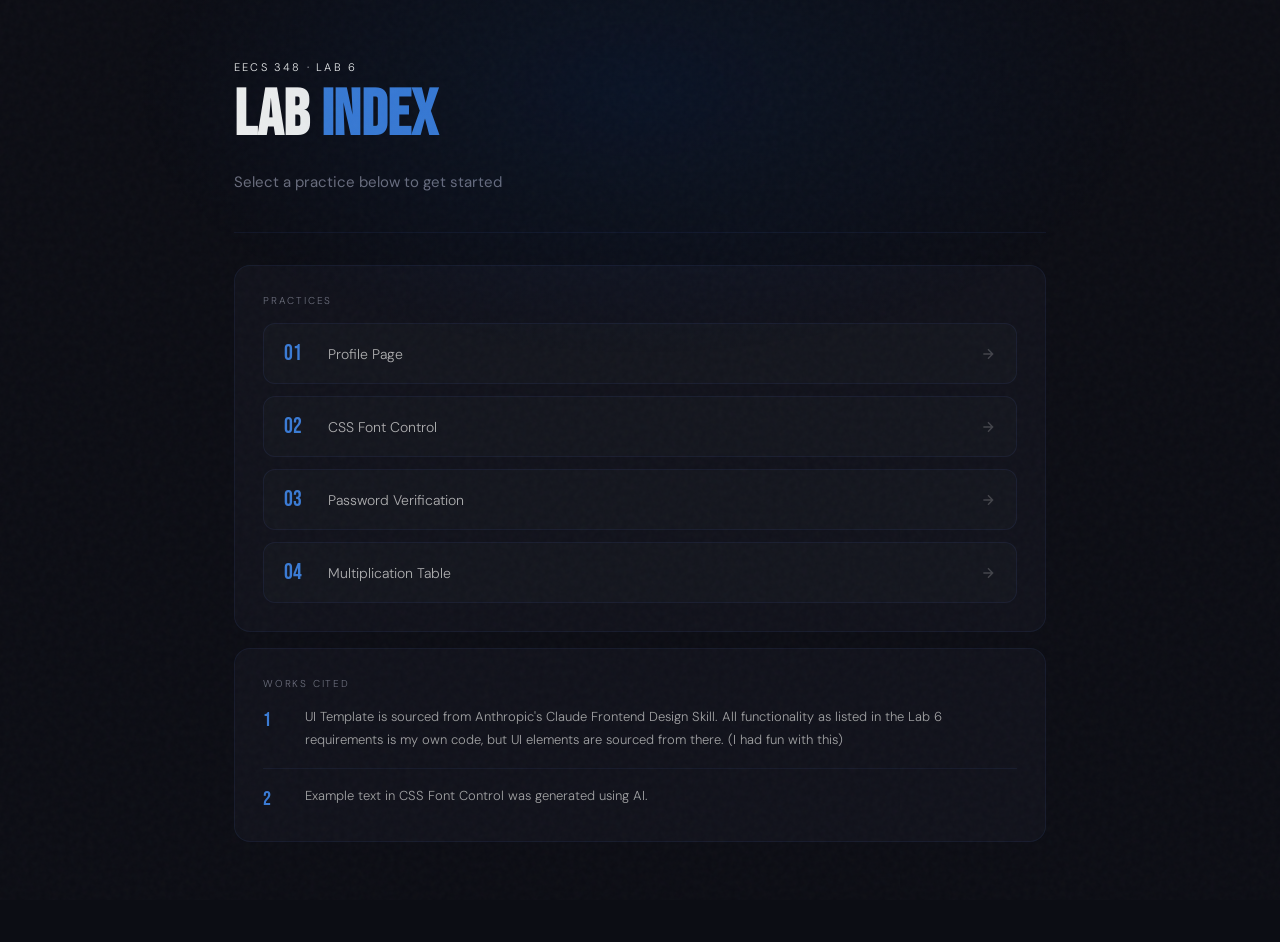
==== index.html @ 384c61ba "Initial Commit" ====
<!DOCTYPE html>
<html lang="en">
<head>
  <meta charset="UTF-8" />
  <meta name="viewport" content="width=device-width, initial-scale=1.0"/>
  <title>EECS 348 Lab Six</title>
  <link href="https://fonts.googleapis.com/css2?family=Bebas+Neue&family=DM+Sans:ital,wght@0,300;0,400;0,500;1,300&display=swap" rel="stylesheet"/>
  <link rel="stylesheet" href="style.css">
  <style>
    .nav-title {
      font-family: 'Bebas Neue', sans-serif;
      font-size: clamp(36px, 8vw, 64px);
      line-height: 1;
      letter-spacing: 0.01em;
      margin-bottom: 8px;
    }

    .nav-title span { color: #3a7bd5; }

    .nav-links {
      display: flex;
      flex-direction: column;
      gap: 12px;
      margin-top: 8px;
    }

    .nav-link {
      display: flex;
      align-items: center;
      gap: 16px;
      padding: 16px 20px;
      background: rgba(255,255,255,0.02);
      border: 1px solid rgba(80,110,200,0.10);
      border-radius: 12px;
      text-decoration: none;
      color: rgba(240,240,238,0.7);
      font-size: 14px;
      font-family: 'DM Sans', sans-serif;
      transition: border-color 0.2s, color 0.2s, background 0.2s;
    }

    .nav-link:hover {
      border-color: rgba(232,200,74,0.35);
      color: #e8c84a;
      background: rgba(232,200,74,0.04);
    }

    .nav-link-number {
      font-family: 'Bebas Neue', sans-serif;
      font-size: 22px;
      color: #3a7bd5;
      min-width: 28px;
    }

    .nav-link-label { flex: 1; }

    .nav-link-arrow {
      opacity: 0.3;
      transition: opacity 0.2s, transform 0.2s;
    }

    .nav-link:hover .nav-link-arrow {
      opacity: 1;
      transform: translateX(4px);
    }

    /* ── WORKS CITED ── */
    .citations {
      display: flex;
      flex-direction: column;
      gap: 16px;
    }

    .citation {
      display: grid;
      grid-template-columns: 28px 1fr;
      gap: 14px;
      align-items: start;
      padding-bottom: 16px;
      border-bottom: 1px solid rgba(80,110,200,0.10);
    }

    .citation:last-child {
      border-bottom: none;
      padding-bottom: 0;
    }

    .citation-number {
      font-family: 'Bebas Neue', sans-serif;
      font-size: 20px;
      color: #3a7bd5;
      line-height: 1.4;
    }

    .citation-text {
      font-size: 13px;
      line-height: 1.75;
      color: rgba(240,240,238,0.65);
    }

    .citation-text em {
      color: #e8c84a;
      font-style: italic;
    }
  </style>
</head>
<body>
  <div class="page">

    <!-- HEADER -->
    <div class="hero" style="grid-template-columns: 1fr; padding-bottom: 40px;">
      <div class="hero-meta">
        <span class="eyebrow">EECS 348 · Lab 6</span>
        <h1 class="nav-title">Lab <span>Index</span></h1>
        <p class="hero-role">Select a practice below to get started</p>
      </div>
    </div>

    <!-- CARD GRID -->
    <div class="grid" style="margin-top: 32px;">

      <!-- PRACTICES -->
      <div class="card card--wide">
        <p class="card-label">Practices</p>
        <div class="nav-links">

          <a href="practice1.html" class="nav-link">
            <span class="nav-link-number">01</span>
            <span class="nav-link-label">Profile Page</span>
            <svg class="nav-link-arrow" width="16" height="16" viewBox="0 0 24 24" fill="none" stroke="currentColor" stroke-width="2">
              <path d="M5 12h14M12 5l7 7-7 7"/>
            </svg>
          </a>

          <a href="practice2.html" class="nav-link">
            <span class="nav-link-number">02</span>
            <span class="nav-link-label">CSS Font Control</span>
            <svg class="nav-link-arrow" width="16" height="16" viewBox="0 0 24 24" fill="none" stroke="currentColor" stroke-width="2">
              <path d="M5 12h14M12 5l7 7-7 7"/>
            </svg>
          </a>

          <a href="practice3.html" class="nav-link">
            <span class="nav-link-number">03</span>
            <span class="nav-link-label">Password Verification</span>
            <svg class="nav-link-arrow" width="16" height="16" viewBox="0 0 24 24" fill="none" stroke="currentColor" stroke-width="2">
              <path d="M5 12h14M12 5l7 7-7 7"/>
            </svg>
          </a>

          <a href="practice4.html" class="nav-link">
            <span class="nav-link-number">04</span>
            <span class="nav-link-label">Multiplication Table</span>
            <svg class="nav-link-arrow" width="16" height="16" viewBox="0 0 24 24" fill="none" stroke="currentColor" stroke-width="2">
              <path d="M5 12h14M12 5l7 7-7 7"/>
            </svg>
          </a>

        </div>
      </div>

      <!-- WORKS CITED -->
      <div class="card card--wide">
        <p class="card-label">Works Cited</p>
        <div class="citations">

          <div class="citation">
            <span class="citation-number">1</span>
            <p class="citation-text">UI Template is sourced from Anthropic's Claude Frontend Design Skill.
                                     All functionality as listed in the Lab 6 requirements is my own code,
                                      but UI elements are sourced from there. (I had fun with this)</p>
          </div>

          <div class="citation">
            <span class="citation-number">2</span>
            <p class="citation-text">Example text in CSS Font Control was generated using AI.</p>
          </div>

        </div>
      </div>

    </div>
  </div>
</body>
</html>
---- style.css ----
*, *::before, *::after { box-sizing: border-box; margin: 0; padding: 0; }

    :root {
      --bg:        #0c0d14;
      --surface:   #12141c;
      --border:    rgba(80,110,200,0.10);
      --accent:    #e8c84a;
      --accent2:   #c0152a;
      --text:      #f0f0ee;
      --muted:     #6b6d7c;
      --card:      #17192280;
    }

    html { scroll-behavior: smooth; }

    body {
      background: var(--bg);
      color: var(--text);
      font-family: 'DM Sans', sans-serif;
      font-weight: 300;
      min-height: 100vh;
      overflow-x: hidden;
    }

    /* ── NOISE OVERLAY ── */
    body::before {
      content: '';
      position: fixed; inset: 0;
      background-image: url("data:image/svg+xml,%3Csvg viewBox='0 0 200 200' xmlns='http://www.w3.org/2000/svg'%3E%3Cfilter id='n'%3E%3CfeTurbulence type='fractalNoise' baseFrequency='0.75' numOctaves='4' stitchTiles='stitch'/%3E%3C/filter%3E%3Crect width='100%25' height='100%25' filter='url(%23n)' opacity='1'/%3E%3C/svg%3E");
      opacity: 0.03;
      pointer-events: none;
      z-index: 999;
    }

    /* ── BLUE AMBIENT GLOW ── */
    body::after {
      content: '';
      position: fixed;
      top: -20%;
      left: 50%;
      transform: translateX(-50%);
      width: 80vw;
      height: 60vh;
      background: radial-gradient(ellipse at center, rgba(0,81,186,0.10) 0%, transparent 70%);
      pointer-events: none;
      z-index: 0;
    }

    /* ── LAYOUT ── */
    .page {
      max-width: 860px;
      margin: 0 auto;
      padding: 60px 24px 100px;
    }

    /* ── HERO STRIP ── */
    .hero {
      display: grid;
      grid-template-columns: 1fr auto;
      gap: 40px;
      align-items: start;
      padding-bottom: 48px;
      border-bottom: 1px solid var(--border);
      animation: fadeUp 0.7s ease both;
    }

    .hero-meta {
      display: flex;
      flex-direction: column;
      gap: 10px;
    }

    .eyebrow {
      font-size: 11px;
      letter-spacing: 0.2em;
      text-transform: uppercase;
      color: --accent;
    }

    .hero-name {
      font-family: 'Bebas Neue', sans-serif;
      font-size: clamp(56px, 10vw, 96px);
      line-height: 0.95;
      letter-spacing: 0.01em;
      color: var(--text);
    }
    /* KU Crimson & Blue */
    .name-blue { color: #3a7bd5; } 
    .name-red  { color: #c0152a; }

    .hero-role {
      font-size: 15px;
      color: var(--muted);
      font-weight: 400;
      margin-top: 6px;
    }

    .status-pill {
      display: inline-flex;
      align-items: center;
      gap: 7px;
      background: rgba(232,200,74,0.08);
      border: 1px solid rgba(232,200,74,0.25);
      border-radius: 999px;
      padding: 6px 14px;
      font-size: 12px;
      color: var(--accent);
      width: fit-content;
      margin-top: 4px;
    }

    .status-dot {
      width: 6px; height: 6px;
      border-radius: 50%;
      background: var(--accent);
      animation: pulse 2s ease-in-out infinite;
    }

    /* ── AVATAR ── */
    .avatar-wrap {
      position: relative;
      flex-shrink: 0;
    }

    .avatar {
      width: 250px;
      height: 300px;
      border-radius: 20px;
      background: var(--card);
      border: 1px solid var(--border);
      display: flex;
      align-items: center;
      justify-content: center;
      overflow: hidden;
      position: relative;
    }

    .avatar::after {
      content: '';
      position: absolute;
      inset: 0;
      background: linear-gradient(135deg, rgba(0,81,186,0.12) 0%, transparent 60%);
    }

    .avatar-icon {
      display: flex;
      flex-direction: column;
      align-items: center;
      gap: 6px;
      color: var(--muted);
    }

    .avatar-icon svg { opacity: 0.4; }

    .avatar-icon span {
      font-size: 11px;
      letter-spacing: 0.1em;
      text-transform: uppercase;
    }

    

    /* ── GRID BODY ── */
    .grid {
      display: grid;
      grid-template-columns: 1fr 1fr;
      gap: 16px;
      margin-top: 40px;
    }

    .card {
      background: var(--card);
      border: 1px solid var(--border);
      border-radius: 16px;
      padding: 28px;
      animation: fadeUp 0.7s ease both;
    }

    .card--wide { grid-column: span 2; }

    .card-label {
      font-size: 10px;
      letter-spacing: 0.18em;
      text-transform: uppercase;
      color: var(--muted);
      margin-bottom: 16px;
    }

    /* ── ABOUT ── */
    .about-text {
      font-size: 15px;
      line-height: 1.75;
      color: rgba(240,240,238,0.75);
    }

    .about-text strong {
      color: var(--text);
      font-weight: 500;
    }

    /* ── SKILLS ── */
    .skills-grid {
      display: flex;
      flex-wrap: wrap;
      gap: 8px;
    }

    .tag {
      background: rgba(255,255,255,0.04);
      border: 1px solid var(--border);
      border-radius: 8px;
      padding: 6px 13px;
      font-size: 13px;
      color: rgba(240,240,238,0.7);
      transition: border-color 0.2s, color 0.2s;
    }

    .tag:hover {
      border-color: rgba(232,200,74,0.4);
      color: var(--accent);
    }

    /* ── ANIMATIONS ── */
    .contact-list { display: flex; flex-direction: column; gap: 12px; }

    .contact-item {
      display: flex;
      align-items: center;
      gap: 12px;
      font-size: 14px;
      color: rgba(240,240,238,0.65);
    }

    .contact-icon {
      width: 32px; height: 32px;
      border-radius: 8px;
      background: rgba(255,255,255,0.04);
      border: 1px solid var(--border);
      display: flex; align-items: center; justify-content: center;
      flex-shrink: 0;
    }

    /* ── CONTACT ── */
    .contact-list { display: flex; flex-direction: column; gap: 12px; }

    .contact-item {
      display: flex;
      align-items: center;
      gap: 12px;
      font-size: 14px;
      color: rgba(240,240,238,0.65);
    }

    .contact-icon {
      width: 32px; height: 32px;
      border-radius: 8px;
      background: rgba(255,255,255,0.04);
      border: 1px solid var(--border);
      display: flex; align-items: center; justify-content: center;
      flex-shrink: 0;
    }

    /* ── EXPERIENCE ── */
    .exp-list { display: flex; flex-direction: column; gap: 20px; }

    .exp-item {
      display: grid;
      grid-template-columns: auto 1fr;
      gap: 14px;
      align-items: start;
    }

    .exp-dot {
      width: 10px; height: 10px;
      border-radius: 50%;
      background: var(--muted);
      margin-top: 5px;
      flex-shrink: 0;
      transition: background 0.2s;
    }

    .exp-item:hover .exp-dot { background: var(--accent); }

    .exp-title {
      font-size: 14px;
      font-weight: 500;
      color: var(--text);
    }

    .exp-company {
      font-size: 13px;
      color: var(--muted);
      margin-top: 2px;
    }

    .exp-date {
      font-size: 11px;
      color: var(--muted);
      margin-top: 4px;
      letter-spacing: 0.05em;
    }

    /* ── ANIMATIONS ── */
    @keyframes fadeUp {
      from { opacity: 0; transform: translateY(18px); }
      to   { opacity: 1; transform: translateY(0); }
    }

    @keyframes pulse {
      0%, 100% { opacity: 1; }
      50%       { opacity: 0.35; }
    }

    .card:nth-child(1) { animation-delay: 0.05s; }
    .card:nth-child(2) { animation-delay: 0.12s; }
    .card:nth-child(3) { animation-delay: 0.18s; }
    .card:nth-child(4) { animation-delay: 0.24s; }
    .card:nth-child(5) { animation-delay: 0.30s; }

    /* ── RESPONSIVE ── */
    @media (max-width: 600px) {
      .hero { grid-template-columns: 1fr; }
      .avatar-wrap { order: -1; }
      .avatar { width: 100px; height: 100px; }
      .grid { grid-template-columns: 1fr; }
      .card--wide { grid-column: span 1; }
    }

    /* ── VIDEO ── */
    .video-wrap {
      position: relative;
      width: 100%;
      padding-bottom: 56.25%;
      height: 0;
      border-radius: 10px;
      overflow: hidden;
    }

    .video-wrap iframe {
      position: absolute;
      top: 0; left: 0;
      width: 100%;
      height: 100%;
      border: none;
    }
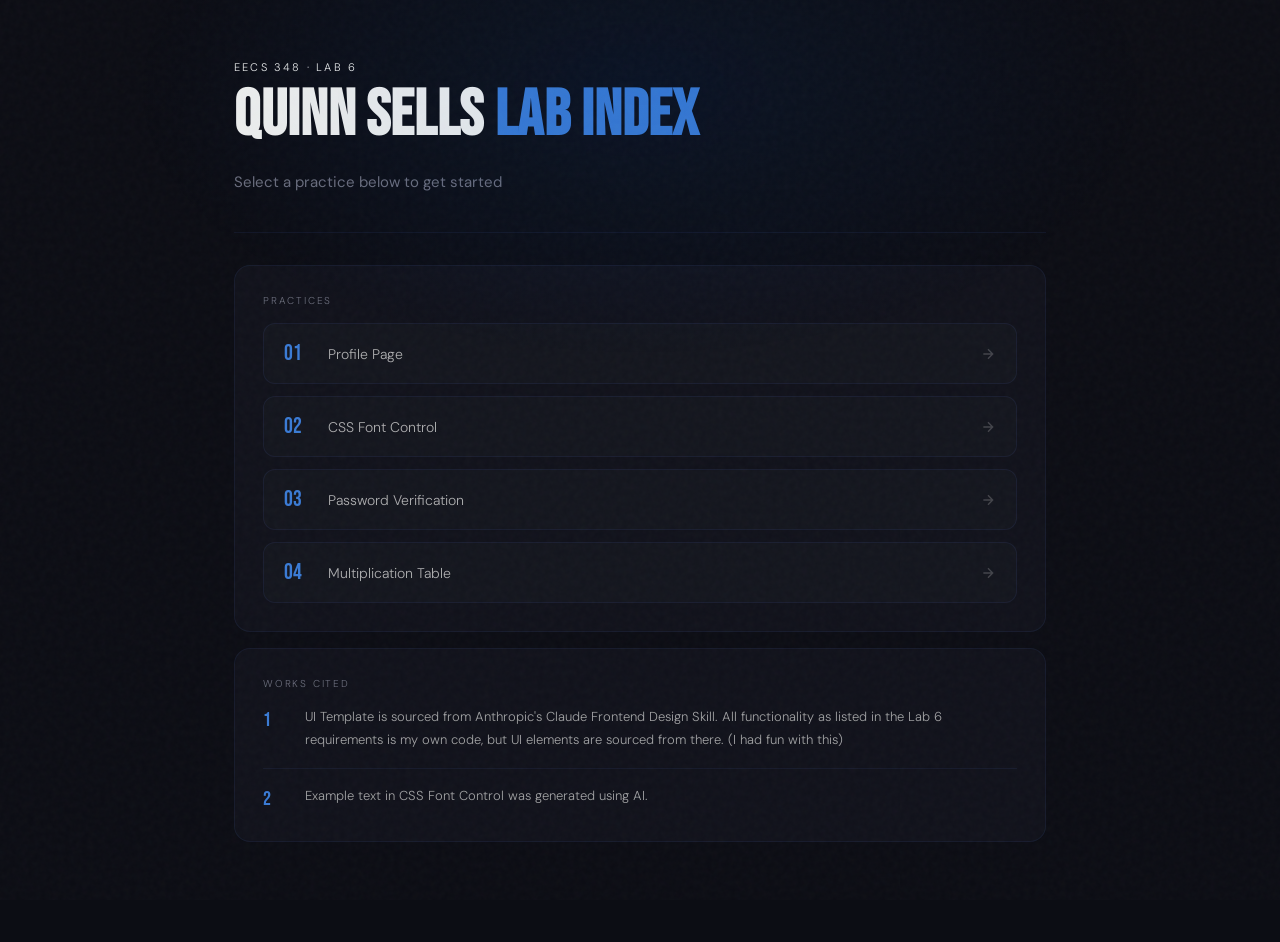
==== commit 705ee99b: "Changed Title Text in Index landing page" ====
--- a/index.html
+++ b/index.html
@@ -1,9 +1,14 @@
+<!--Quinn Sells-->
+<!--EECS 348 - Lab 6 - Web Programming-->
+<!--Professor Saedian-->
+<!--Submitted on March 23rd, 2026-->
+
 <!DOCTYPE html>
 <html lang="en">
 <head>
   <meta charset="UTF-8" />
   <meta name="viewport" content="width=device-width, initial-scale=1.0"/>
-  <title>EECS 348 Lab Six</title>
+  <title>Quinn Sells EECS People Index</title>
   <link href="https://fonts.googleapis.com/css2?family=Bebas+Neue&family=DM+Sans:ital,wght@0,300;0,400;0,500;1,300&display=swap" rel="stylesheet"/>
   <link rel="stylesheet" href="style.css">
   <style>
@@ -111,7 +116,7 @@
     <div class="hero" style="grid-template-columns: 1fr; padding-bottom: 40px;">
       <div class="hero-meta">
         <span class="eyebrow">EECS 348 · Lab 6</span>
-        <h1 class="nav-title">Lab <span>Index</span></h1>
+        <h1 class="nav-title">Quinn Sells <span>Lab Index</span></h1>
         <p class="hero-role">Select a practice below to get started</p>
       </div>
     </div>
